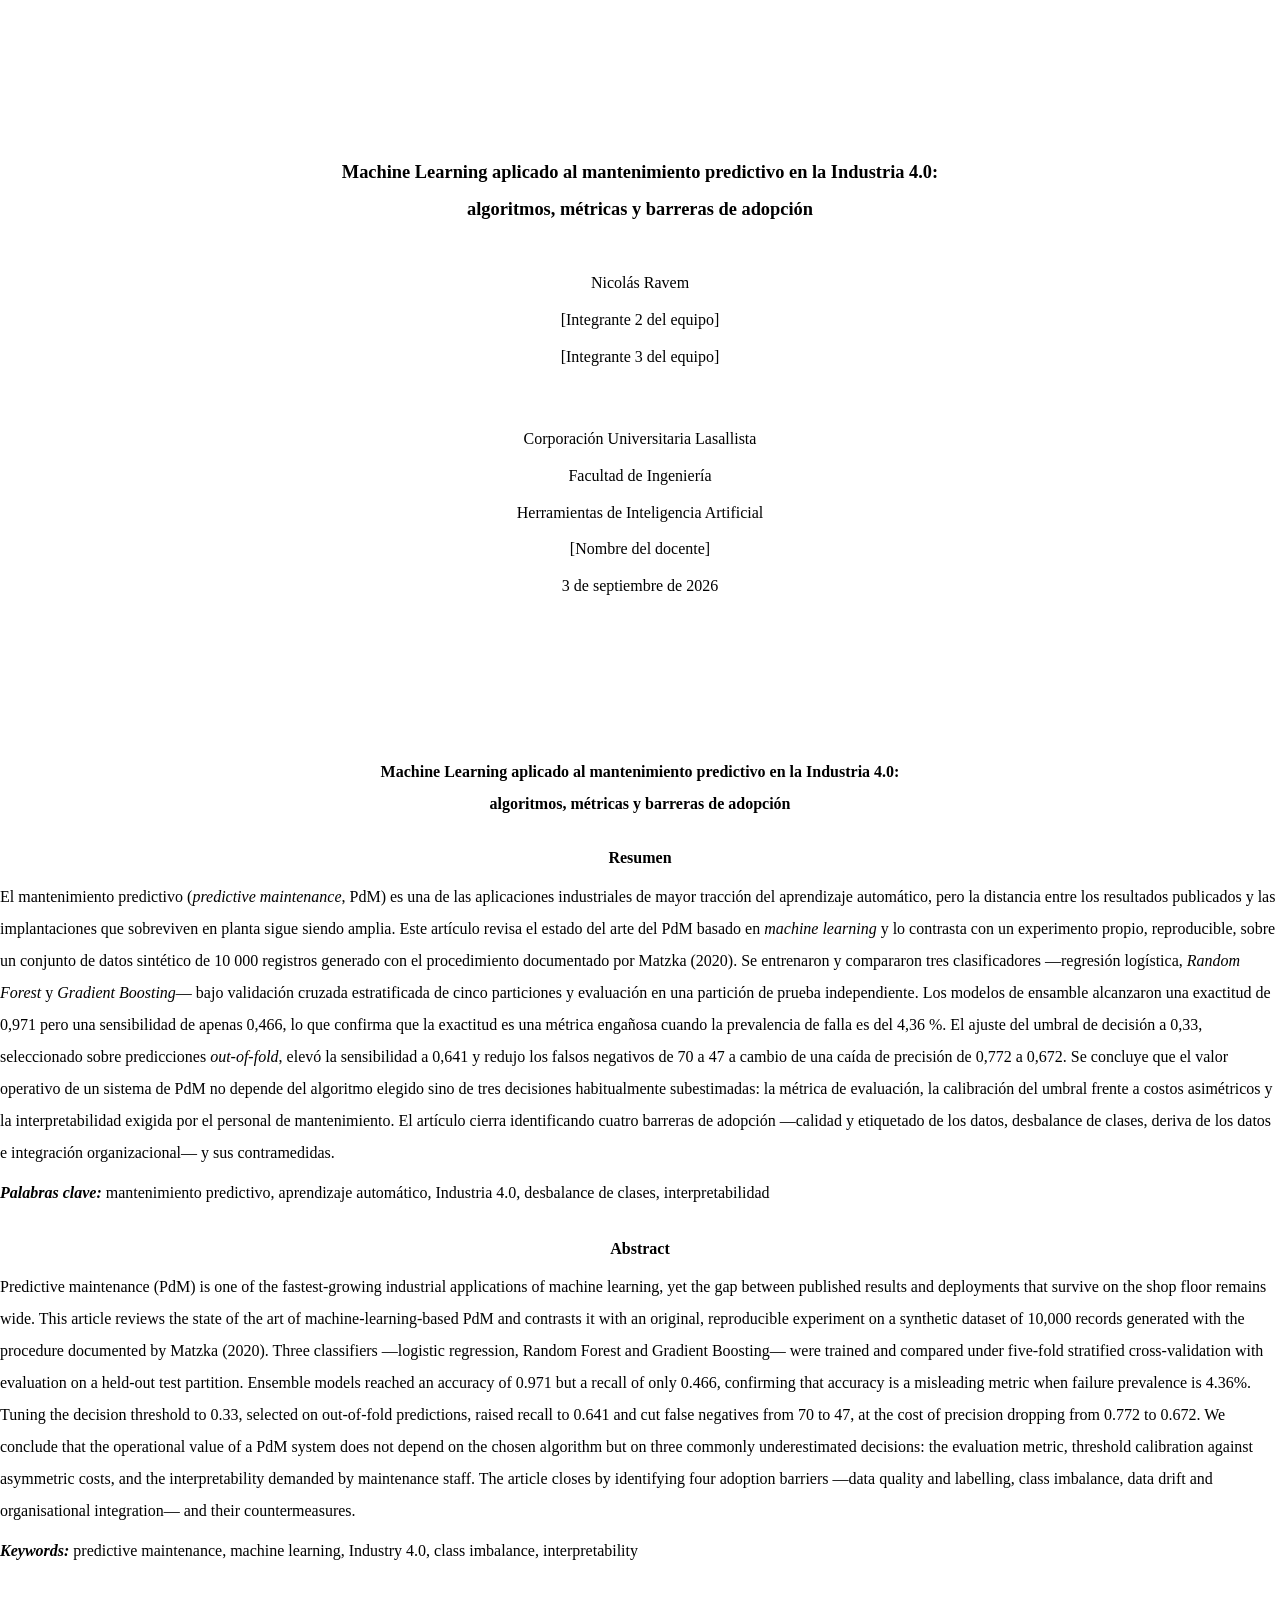
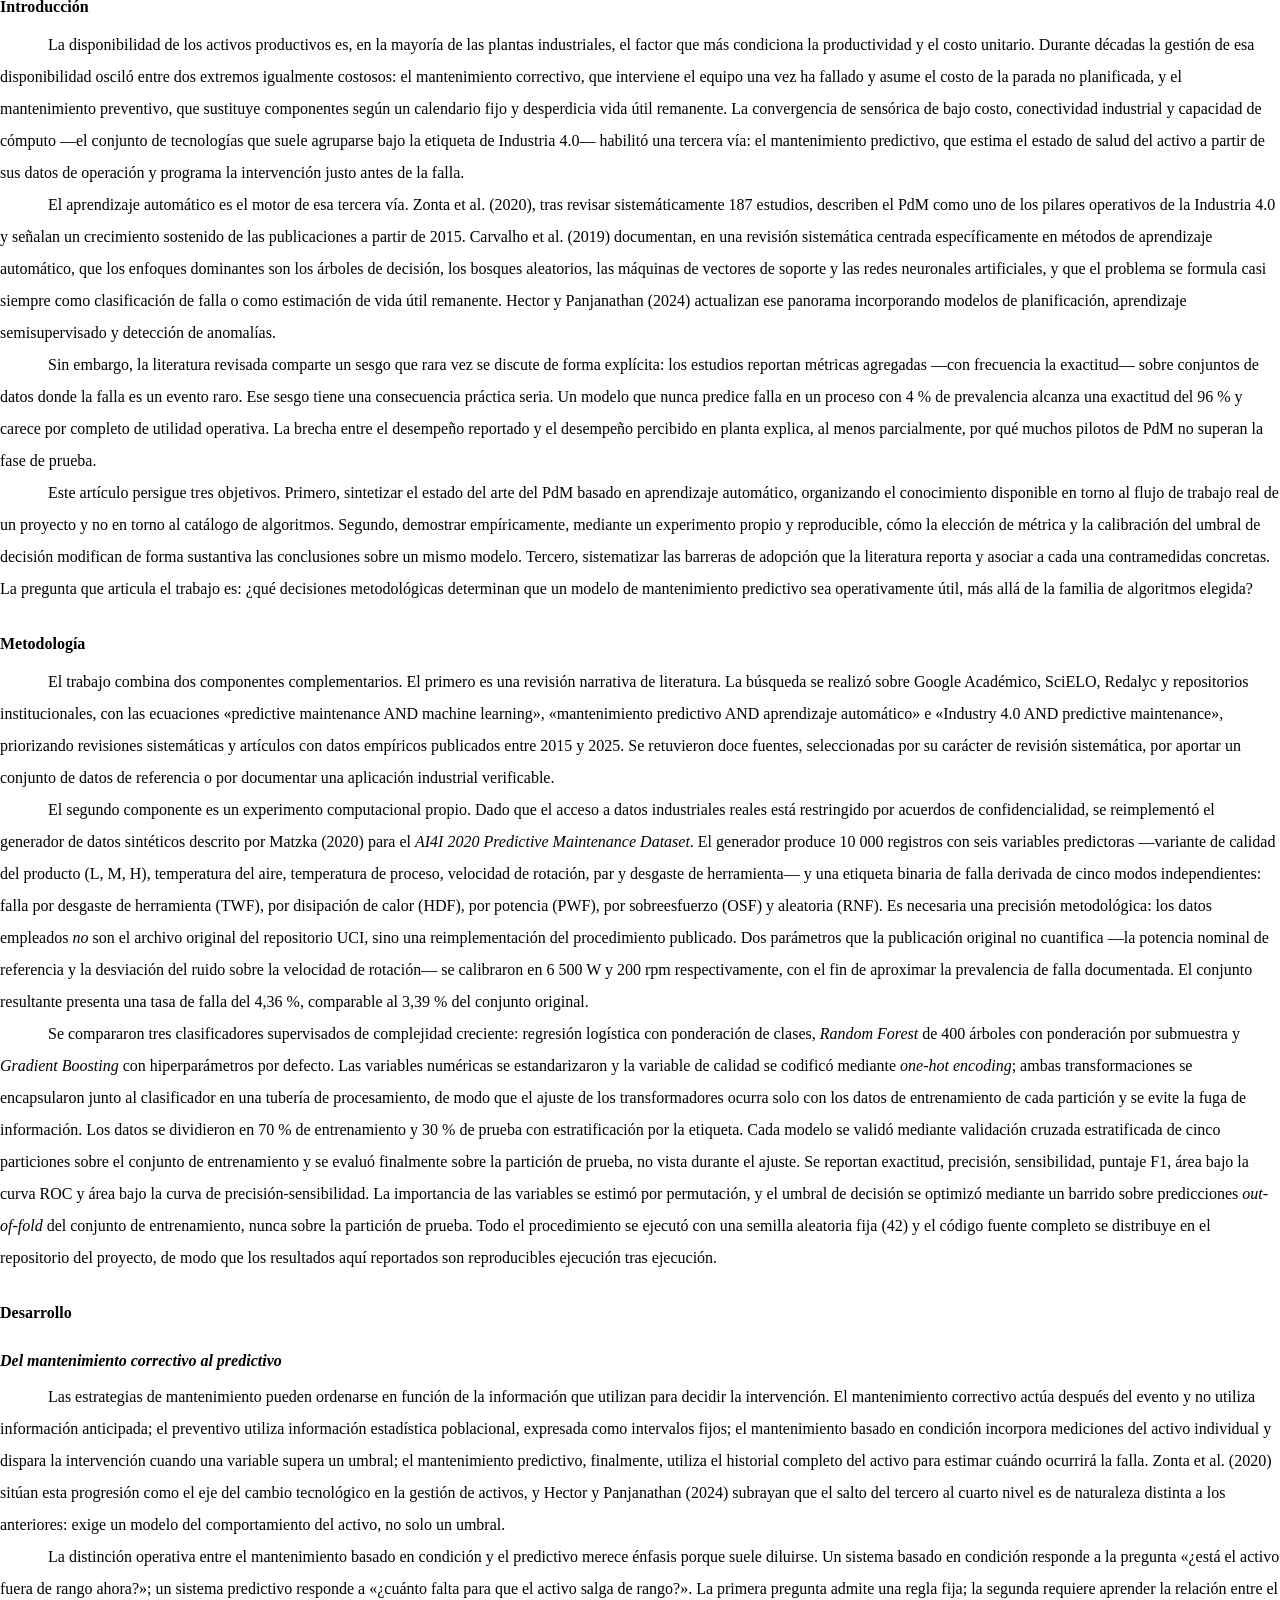
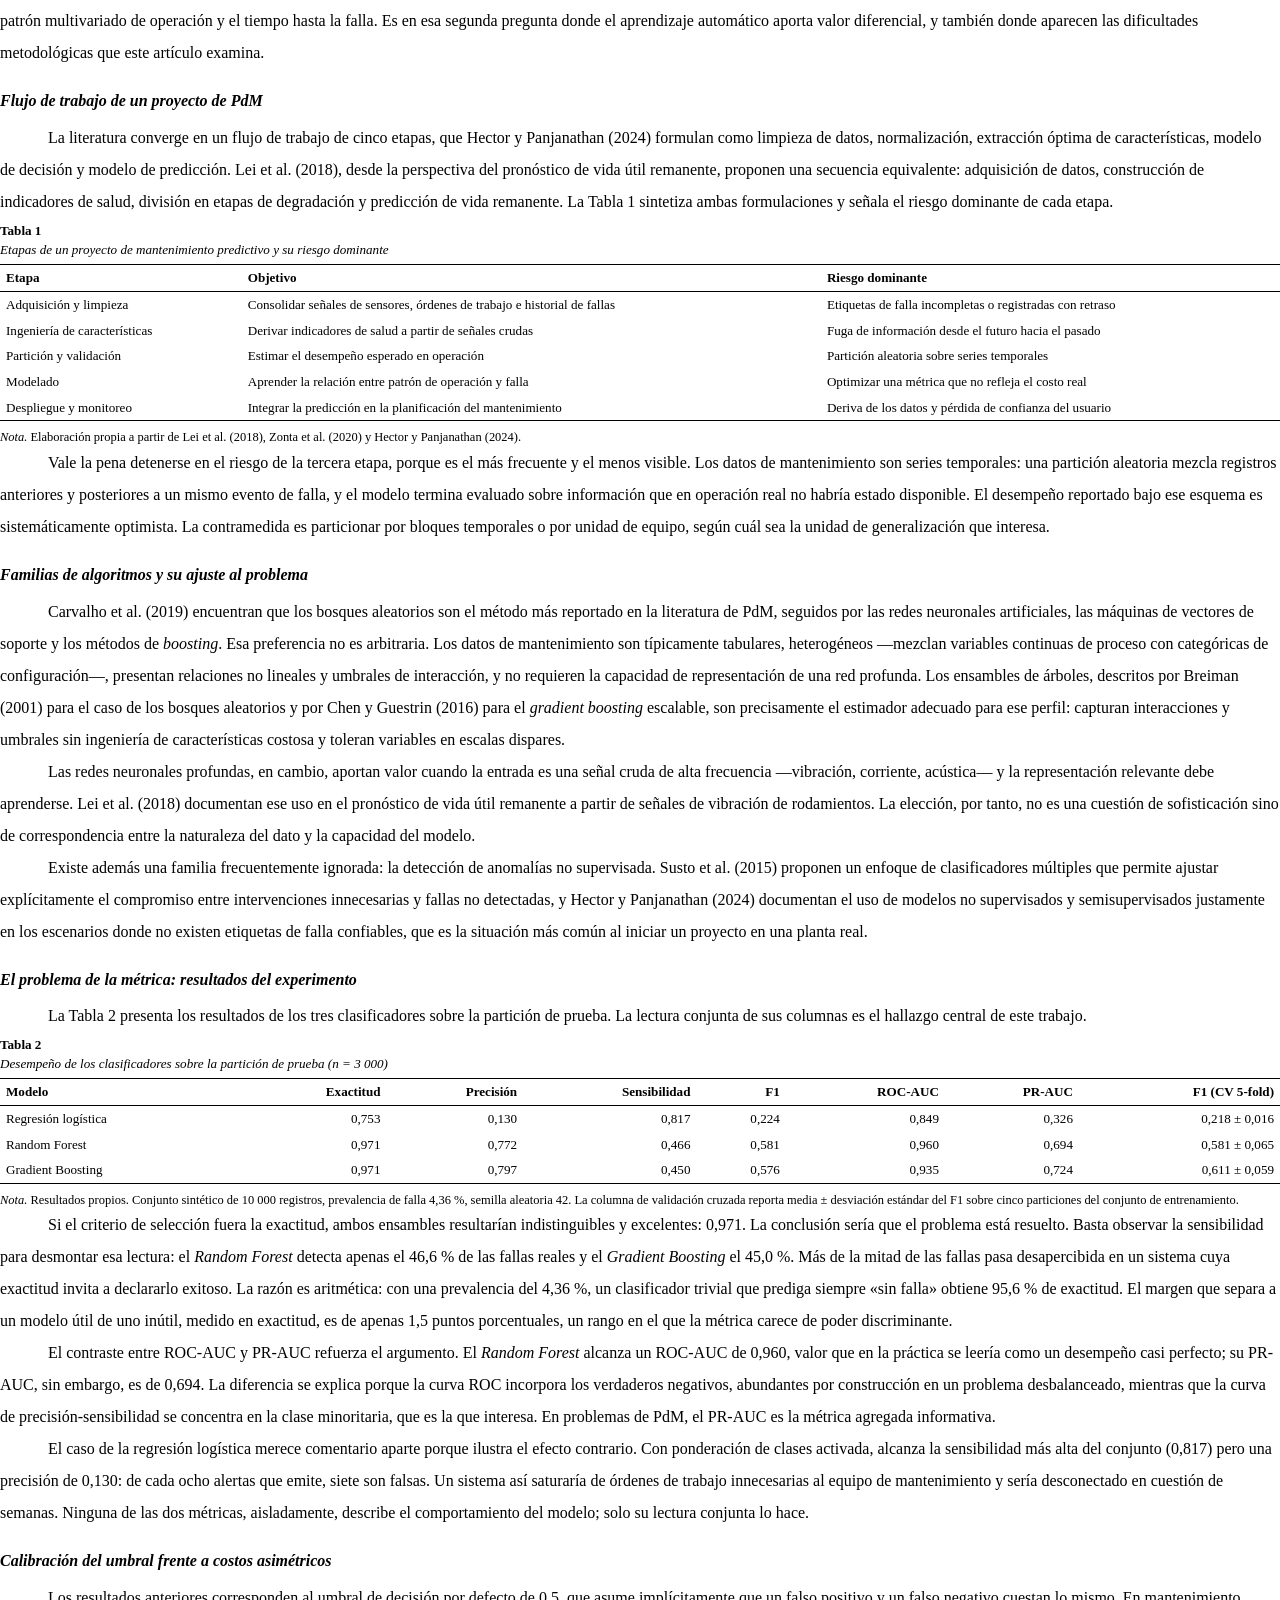
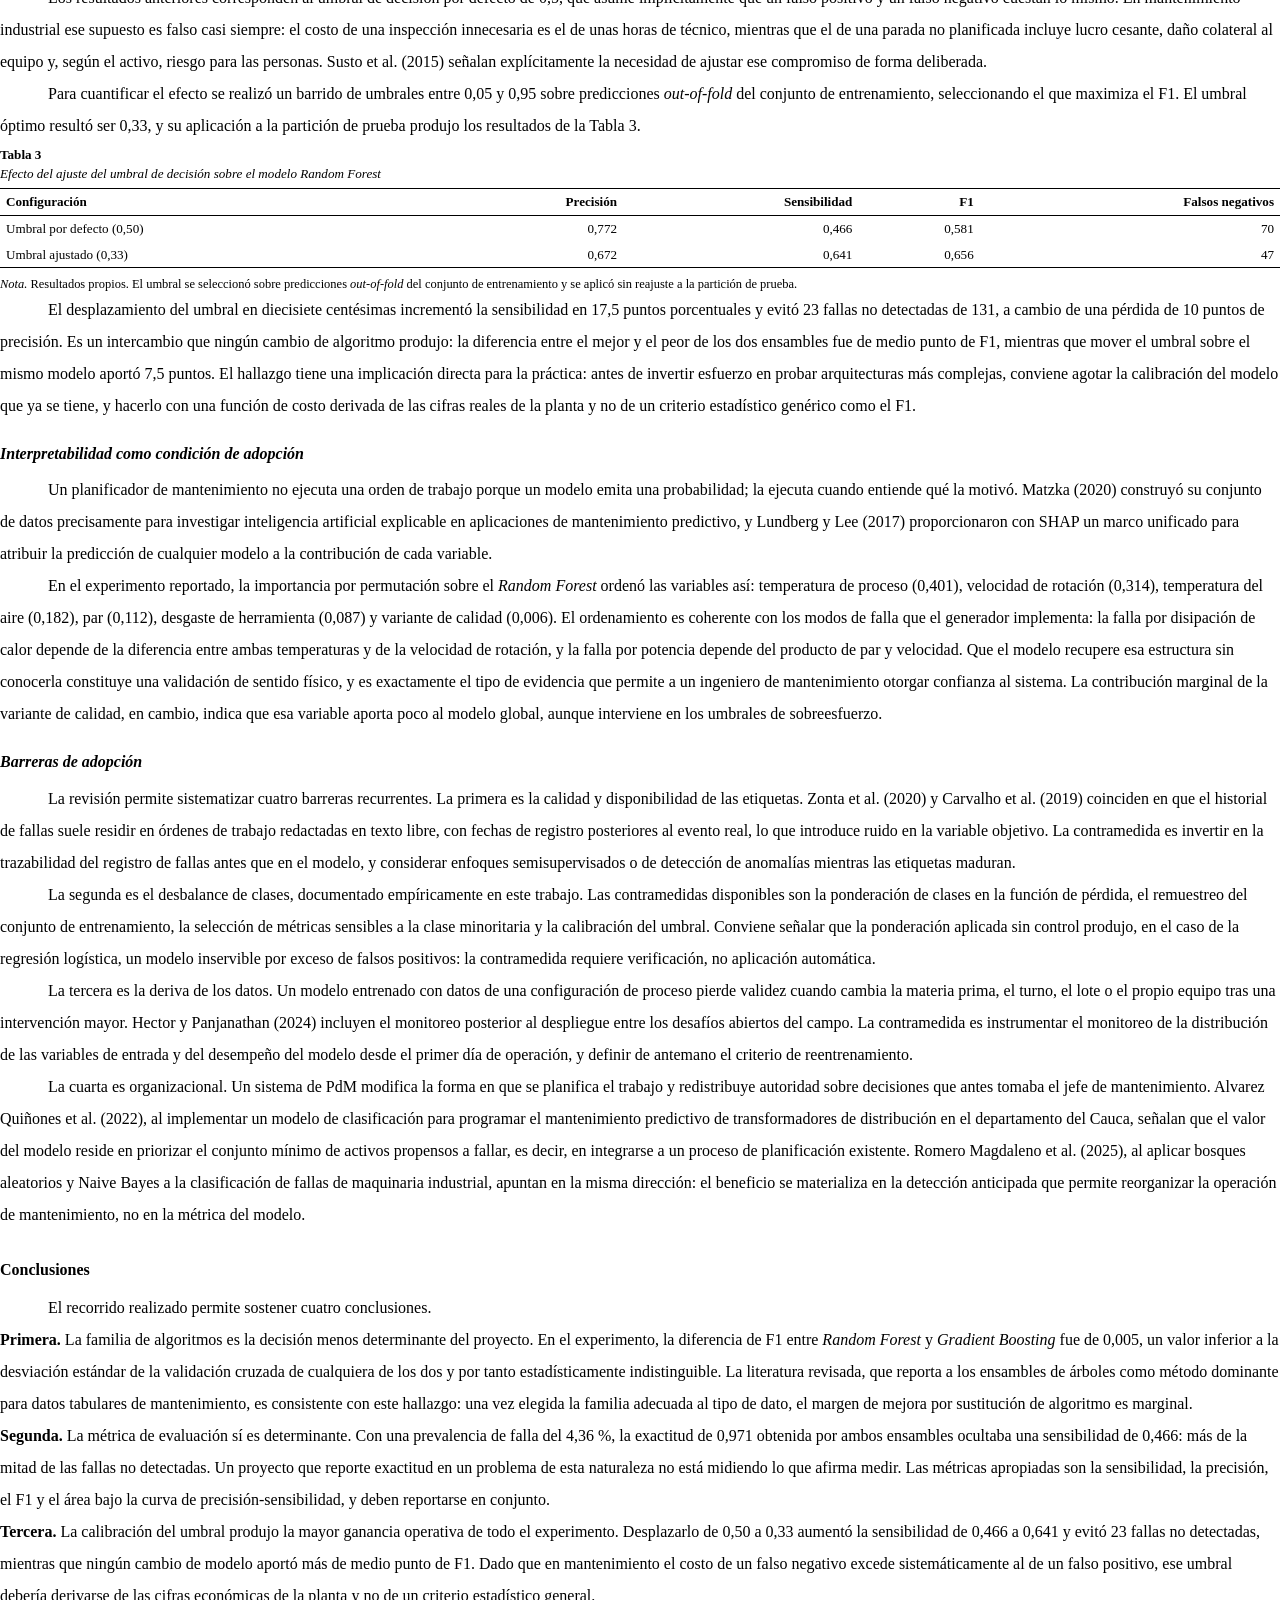
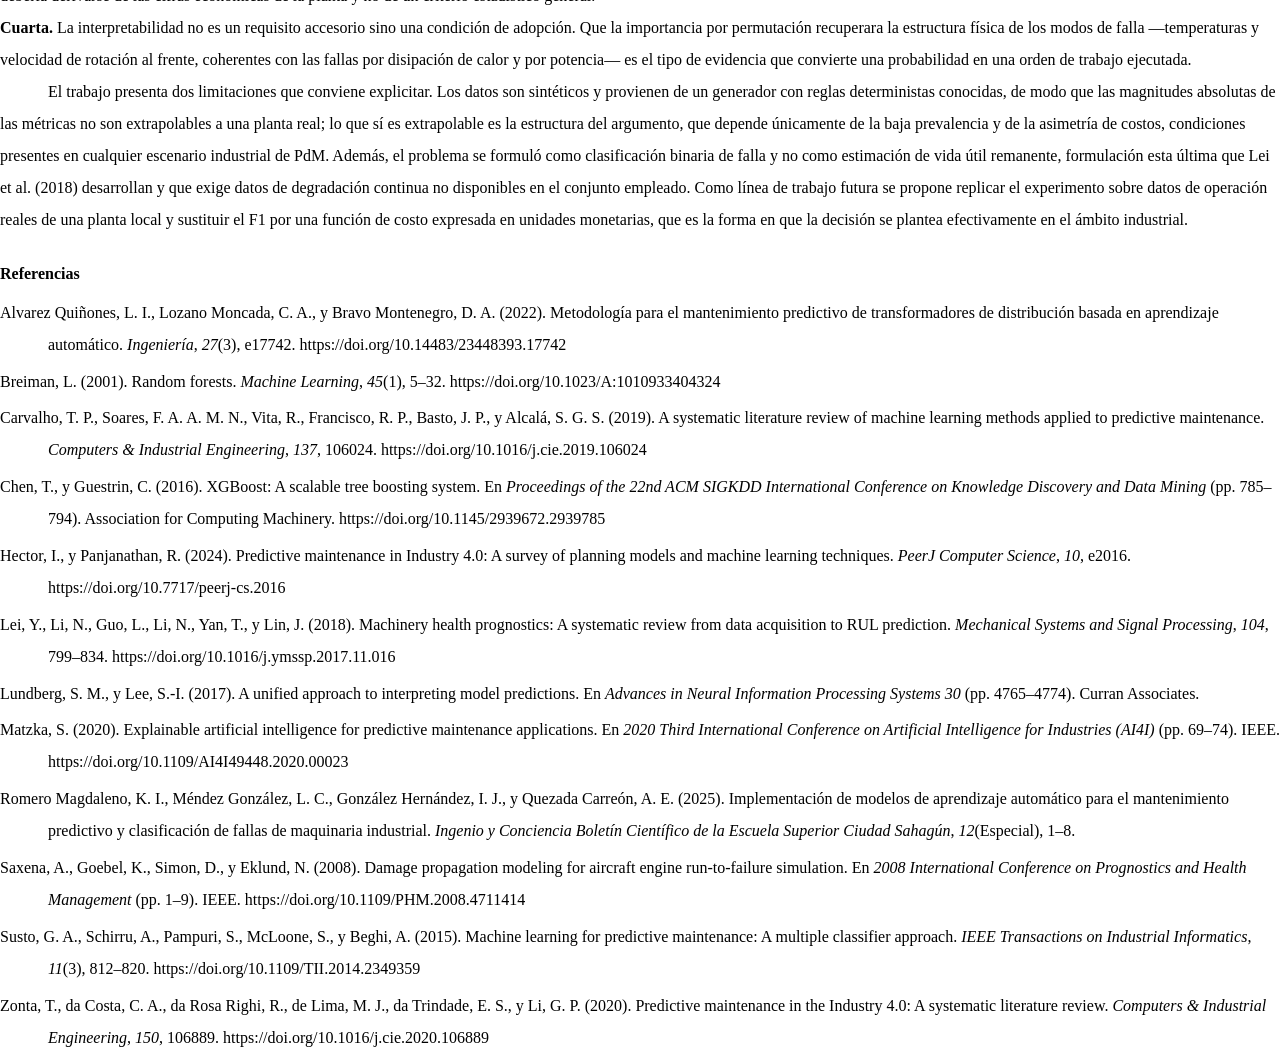
==== articulo/articulo.html @ 19d51d70 "Añade artículo sobre ML en mantenimiento predictivo, web y experimento Proyecto integrador completo " ====
<!doctype html>
<html lang="es">
<head>
<meta charset="utf-8">
<title>Machine Learning aplicado al mantenimiento predictivo en la Industria 4.0</title>
<style>
  @page { size: Letter; margin: 0; }
  html { font-size: 12pt; }
  body {
    font-family: "Times New Roman", Times, Georgia, serif;
    line-height: 2;
    color: #000;
    margin: 0;
    text-align: left;
  }
  h1, h2, h3 { font-family: "Times New Roman", Times, serif; font-weight: bold; }
  h1 { font-size: 1em; text-align: center; margin: 0 0 1em; }
  h2 { font-size: 1em; margin: 1.4em 0 .4em; page-break-after: avoid; }
  h3 { font-size: 1em; font-style: italic; margin: 1em 0 .3em; page-break-after: avoid; }
  p { margin: 0; text-indent: 1.27cm; }
  p.sin-sangria, .portada p, .resumen p, figcaption, .nota, li { text-indent: 0; }
  .portada {
    text-align: center;
    height: 20cm;
    display: flex;
    flex-direction: column;
    justify-content: center;
    page-break-after: always;
  }
  .portada .titulo { font-weight: bold; font-size: 1.15em; margin-bottom: 2em; }
  .portada p { margin: .15em 0; }
  .portada .meta { margin-top: 3em; }
  .resumen { margin-bottom: 1.5em; }
  .resumen h2 { text-align: center; }
  .resumen p { text-indent: 0; }
  .clave { margin-top: .5em; }
  .clave strong { font-style: italic; font-weight: bold; }
  table {
    border-collapse: collapse;
    width: 100%;
    font-size: .82em;
    line-height: 1.35;
    margin: .3em 0 .6em;
    page-break-inside: avoid;
  }
  caption { text-align: left; margin-bottom: .4em; line-height: 1.4; }
  caption .num { font-weight: bold; display: block; }
  caption .tit { font-style: italic; display: block; }
  th, td { padding: 4px 6px; text-align: left; }
  thead th { border-top: 1px solid #000; border-bottom: 1px solid #000; }
  tbody tr:last-child td { border-bottom: 1px solid #000; }
  td.num, th.num { text-align: right; }
  figure { margin: 1em 0; page-break-inside: avoid; }
  .nota { font-size: .78em; line-height: 1.4; margin-top: .3em; }
  .referencias p {
    text-indent: -1.27cm;
    padding-left: 1.27cm;
    margin-bottom: .3em;
  }
  .flujo {
    list-style: none;
    padding: 0;
    margin: .5em 0 1em;
    font-size: .85em;
    line-height: 1.5;
  }
  .flujo li {
    border-left: 3px solid #444;
    padding: .35em .7em;
    margin-bottom: .35em;
  }
  .flujo b { display: block; }
  ol.lista, ul.lista { line-height: 1.6; margin: .4em 0 .8em 0; }
  ol.lista li, ul.lista li { margin-bottom: .35em; }
  code { font-family: "Courier New", monospace; font-size: .85em; }
</style>
</head>
<body>

<section class="portada">
  <p class="titulo">Machine Learning aplicado al mantenimiento predictivo en la Industria 4.0:<br>
  algoritmos, métricas y barreras de adopción</p>

  <p>Nicolás Ravem</p>
  <p>[Integrante 2 del equipo]</p>
  <p>[Integrante 3 del equipo]</p>

  <p class="meta">Corporación Universitaria Lasallista</p>
  <p>Facultad de Ingeniería</p>
  <p>Herramientas de Inteligencia Artificial</p>
  <p>[Nombre del docente]</p>
  <p>3 de septiembre de 2026</p>
</section>

<h1>Machine Learning aplicado al mantenimiento predictivo en la Industria 4.0:<br>algoritmos, métricas y barreras de adopción</h1>

<section class="resumen">
<h2>Resumen</h2>
<p>El mantenimiento predictivo (<i>predictive maintenance</i>, PdM) es una de las aplicaciones industriales de mayor tracción del aprendizaje automático, pero la distancia entre los resultados publicados y las implantaciones que sobreviven en planta sigue siendo amplia. Este artículo revisa el estado del arte del PdM basado en <i>machine learning</i> y lo contrasta con un experimento propio, reproducible, sobre un conjunto de datos sintético de 10 000 registros generado con el procedimiento documentado por Matzka (2020). Se entrenaron y compararon tres clasificadores —regresión logística, <i>Random Forest</i> y <i>Gradient Boosting</i>— bajo validación cruzada estratificada de cinco particiones y evaluación en una partición de prueba independiente. Los modelos de ensamble alcanzaron una exactitud de 0,971 pero una sensibilidad de apenas 0,466, lo que confirma que la exactitud es una métrica engañosa cuando la prevalencia de falla es del 4,36 %. El ajuste del umbral de decisión a 0,33, seleccionado sobre predicciones <i>out-of-fold</i>, elevó la sensibilidad a 0,641 y redujo los falsos negativos de 70 a 47 a cambio de una caída de precisión de 0,772 a 0,672. Se concluye que el valor operativo de un sistema de PdM no depende del algoritmo elegido sino de tres decisiones habitualmente subestimadas: la métrica de evaluación, la calibración del umbral frente a costos asimétricos y la interpretabilidad exigida por el personal de mantenimiento. El artículo cierra identificando cuatro barreras de adopción —calidad y etiquetado de los datos, desbalance de clases, deriva de los datos e integración organizacional— y sus contramedidas.</p>
<p class="clave"><strong>Palabras clave:</strong> mantenimiento predictivo, aprendizaje automático, Industria 4.0, desbalance de clases, interpretabilidad</p>
</section>

<section class="resumen">
<h2>Abstract</h2>
<p>Predictive maintenance (PdM) is one of the fastest-growing industrial applications of machine learning, yet the gap between published results and deployments that survive on the shop floor remains wide. This article reviews the state of the art of machine-learning-based PdM and contrasts it with an original, reproducible experiment on a synthetic dataset of 10,000 records generated with the procedure documented by Matzka (2020). Three classifiers —logistic regression, Random Forest and Gradient Boosting— were trained and compared under five-fold stratified cross-validation with evaluation on a held-out test partition. Ensemble models reached an accuracy of 0.971 but a recall of only 0.466, confirming that accuracy is a misleading metric when failure prevalence is 4.36%. Tuning the decision threshold to 0.33, selected on out-of-fold predictions, raised recall to 0.641 and cut false negatives from 70 to 47, at the cost of precision dropping from 0.772 to 0.672. We conclude that the operational value of a PdM system does not depend on the chosen algorithm but on three commonly underestimated decisions: the evaluation metric, threshold calibration against asymmetric costs, and the interpretability demanded by maintenance staff. The article closes by identifying four adoption barriers —data quality and labelling, class imbalance, data drift and organisational integration— and their countermeasures.</p>
<p class="clave"><strong>Keywords:</strong> predictive maintenance, machine learning, Industry 4.0, class imbalance, interpretability</p>
</section>

<h2>Introducción</h2>

<p>La disponibilidad de los activos productivos es, en la mayoría de las plantas industriales, el factor que más condiciona la productividad y el costo unitario. Durante décadas la gestión de esa disponibilidad osciló entre dos extremos igualmente costosos: el mantenimiento correctivo, que interviene el equipo una vez ha fallado y asume el costo de la parada no planificada, y el mantenimiento preventivo, que sustituye componentes según un calendario fijo y desperdicia vida útil remanente. La convergencia de sensórica de bajo costo, conectividad industrial y capacidad de cómputo —el conjunto de tecnologías que suele agruparse bajo la etiqueta de Industria 4.0— habilitó una tercera vía: el mantenimiento predictivo, que estima el estado de salud del activo a partir de sus datos de operación y programa la intervención justo antes de la falla.</p>

<p>El aprendizaje automático es el motor de esa tercera vía. Zonta et al. (2020), tras revisar sistemáticamente 187 estudios, describen el PdM como uno de los pilares operativos de la Industria 4.0 y señalan un crecimiento sostenido de las publicaciones a partir de 2015. Carvalho et al. (2019) documentan, en una revisión sistemática centrada específicamente en métodos de aprendizaje automático, que los enfoques dominantes son los árboles de decisión, los bosques aleatorios, las máquinas de vectores de soporte y las redes neuronales artificiales, y que el problema se formula casi siempre como clasificación de falla o como estimación de vida útil remanente. Hector y Panjanathan (2024) actualizan ese panorama incorporando modelos de planificación, aprendizaje semisupervisado y detección de anomalías.</p>

<p>Sin embargo, la literatura revisada comparte un sesgo que rara vez se discute de forma explícita: los estudios reportan métricas agregadas —con frecuencia la exactitud— sobre conjuntos de datos donde la falla es un evento raro. Ese sesgo tiene una consecuencia práctica seria. Un modelo que nunca predice falla en un proceso con 4 % de prevalencia alcanza una exactitud del 96 % y carece por completo de utilidad operativa. La brecha entre el desempeño reportado y el desempeño percibido en planta explica, al menos parcialmente, por qué muchos pilotos de PdM no superan la fase de prueba.</p>

<p>Este artículo persigue tres objetivos. Primero, sintetizar el estado del arte del PdM basado en aprendizaje automático, organizando el conocimiento disponible en torno al flujo de trabajo real de un proyecto y no en torno al catálogo de algoritmos. Segundo, demostrar empíricamente, mediante un experimento propio y reproducible, cómo la elección de métrica y la calibración del umbral de decisión modifican de forma sustantiva las conclusiones sobre un mismo modelo. Tercero, sistematizar las barreras de adopción que la literatura reporta y asociar a cada una contramedidas concretas. La pregunta que articula el trabajo es: ¿qué decisiones metodológicas determinan que un modelo de mantenimiento predictivo sea operativamente útil, más allá de la familia de algoritmos elegida?</p>

<h2>Metodología</h2>

<p>El trabajo combina dos componentes complementarios. El primero es una revisión narrativa de literatura. La búsqueda se realizó sobre Google Académico, SciELO, Redalyc y repositorios institucionales, con las ecuaciones «predictive maintenance AND machine learning», «mantenimiento predictivo AND aprendizaje automático» e «Industry 4.0 AND predictive maintenance», priorizando revisiones sistemáticas y artículos con datos empíricos publicados entre 2015 y 2025. Se retuvieron doce fuentes, seleccionadas por su carácter de revisión sistemática, por aportar un conjunto de datos de referencia o por documentar una aplicación industrial verificable.</p>

<p>El segundo componente es un experimento computacional propio. Dado que el acceso a datos industriales reales está restringido por acuerdos de confidencialidad, se reimplementó el generador de datos sintéticos descrito por Matzka (2020) para el <i>AI4I 2020 Predictive Maintenance Dataset</i>. El generador produce 10 000 registros con seis variables predictoras —variante de calidad del producto (L, M, H), temperatura del aire, temperatura de proceso, velocidad de rotación, par y desgaste de herramienta— y una etiqueta binaria de falla derivada de cinco modos independientes: falla por desgaste de herramienta (TWF), por disipación de calor (HDF), por potencia (PWF), por sobreesfuerzo (OSF) y aleatoria (RNF). Es necesaria una precisión metodológica: los datos empleados <i>no</i> son el archivo original del repositorio UCI, sino una reimplementación del procedimiento publicado. Dos parámetros que la publicación original no cuantifica —la potencia nominal de referencia y la desviación del ruido sobre la velocidad de rotación— se calibraron en 6 500 W y 200 rpm respectivamente, con el fin de aproximar la prevalencia de falla documentada. El conjunto resultante presenta una tasa de falla del 4,36 %, comparable al 3,39 % del conjunto original.</p>

<p>Se compararon tres clasificadores supervisados de complejidad creciente: regresión logística con ponderación de clases, <i>Random Forest</i> de 400 árboles con ponderación por submuestra y <i>Gradient Boosting</i> con hiperparámetros por defecto. Las variables numéricas se estandarizaron y la variable de calidad se codificó mediante <i>one-hot encoding</i>; ambas transformaciones se encapsularon junto al clasificador en una tubería de procesamiento, de modo que el ajuste de los transformadores ocurra solo con los datos de entrenamiento de cada partición y se evite la fuga de información. Los datos se dividieron en 70 % de entrenamiento y 30 % de prueba con estratificación por la etiqueta. Cada modelo se validó mediante validación cruzada estratificada de cinco particiones sobre el conjunto de entrenamiento y se evaluó finalmente sobre la partición de prueba, no vista durante el ajuste. Se reportan exactitud, precisión, sensibilidad, puntaje F1, área bajo la curva ROC y área bajo la curva de precisión-sensibilidad. La importancia de las variables se estimó por permutación, y el umbral de decisión se optimizó mediante un barrido sobre predicciones <i>out-of-fold</i> del conjunto de entrenamiento, nunca sobre la partición de prueba. Todo el procedimiento se ejecutó con una semilla aleatoria fija (42) y el código fuente completo se distribuye en el repositorio del proyecto, de modo que los resultados aquí reportados son reproducibles ejecución tras ejecución.</p>

<h2>Desarrollo</h2>

<h3>Del mantenimiento correctivo al predictivo</h3>

<p>Las estrategias de mantenimiento pueden ordenarse en función de la información que utilizan para decidir la intervención. El mantenimiento correctivo actúa después del evento y no utiliza información anticipada; el preventivo utiliza información estadística poblacional, expresada como intervalos fijos; el mantenimiento basado en condición incorpora mediciones del activo individual y dispara la intervención cuando una variable supera un umbral; el mantenimiento predictivo, finalmente, utiliza el historial completo del activo para estimar cuándo ocurrirá la falla. Zonta et al. (2020) sitúan esta progresión como el eje del cambio tecnológico en la gestión de activos, y Hector y Panjanathan (2024) subrayan que el salto del tercero al cuarto nivel es de naturaleza distinta a los anteriores: exige un modelo del comportamiento del activo, no solo un umbral.</p>

<p>La distinción operativa entre el mantenimiento basado en condición y el predictivo merece énfasis porque suele diluirse. Un sistema basado en condición responde a la pregunta «¿está el activo fuera de rango ahora?»; un sistema predictivo responde a «¿cuánto falta para que el activo salga de rango?». La primera pregunta admite una regla fija; la segunda requiere aprender la relación entre el patrón multivariado de operación y el tiempo hasta la falla. Es en esa segunda pregunta donde el aprendizaje automático aporta valor diferencial, y también donde aparecen las dificultades metodológicas que este artículo examina.</p>

<h3>Flujo de trabajo de un proyecto de PdM</h3>

<p>La literatura converge en un flujo de trabajo de cinco etapas, que Hector y Panjanathan (2024) formulan como limpieza de datos, normalización, extracción óptima de características, modelo de decisión y modelo de predicción. Lei et al. (2018), desde la perspectiva del pronóstico de vida útil remanente, proponen una secuencia equivalente: adquisición de datos, construcción de indicadores de salud, división en etapas de degradación y predicción de vida remanente. La Tabla 1 sintetiza ambas formulaciones y señala el riesgo dominante de cada etapa.</p>

<table>
  <caption><span class="num">Tabla 1</span><span class="tit">Etapas de un proyecto de mantenimiento predictivo y su riesgo dominante</span></caption>
  <thead>
    <tr><th>Etapa</th><th>Objetivo</th><th>Riesgo dominante</th></tr>
  </thead>
  <tbody>
    <tr><td>Adquisición y limpieza</td><td>Consolidar señales de sensores, órdenes de trabajo e historial de fallas</td><td>Etiquetas de falla incompletas o registradas con retraso</td></tr>
    <tr><td>Ingeniería de características</td><td>Derivar indicadores de salud a partir de señales crudas</td><td>Fuga de información desde el futuro hacia el pasado</td></tr>
    <tr><td>Partición y validación</td><td>Estimar el desempeño esperado en operación</td><td>Partición aleatoria sobre series temporales</td></tr>
    <tr><td>Modelado</td><td>Aprender la relación entre patrón de operación y falla</td><td>Optimizar una métrica que no refleja el costo real</td></tr>
    <tr><td>Despliegue y monitoreo</td><td>Integrar la predicción en la planificación del mantenimiento</td><td>Deriva de los datos y pérdida de confianza del usuario</td></tr>
  </tbody>
</table>
<p class="nota"><i>Nota.</i> Elaboración propia a partir de Lei et al. (2018), Zonta et al. (2020) y Hector y Panjanathan (2024).</p>

<p>Vale la pena detenerse en el riesgo de la tercera etapa, porque es el más frecuente y el menos visible. Los datos de mantenimiento son series temporales: una partición aleatoria mezcla registros anteriores y posteriores a un mismo evento de falla, y el modelo termina evaluado sobre información que en operación real no habría estado disponible. El desempeño reportado bajo ese esquema es sistemáticamente optimista. La contramedida es particionar por bloques temporales o por unidad de equipo, según cuál sea la unidad de generalización que interesa.</p>

<h3>Familias de algoritmos y su ajuste al problema</h3>

<p>Carvalho et al. (2019) encuentran que los bosques aleatorios son el método más reportado en la literatura de PdM, seguidos por las redes neuronales artificiales, las máquinas de vectores de soporte y los métodos de <i>boosting</i>. Esa preferencia no es arbitraria. Los datos de mantenimiento son típicamente tabulares, heterogéneos —mezclan variables continuas de proceso con categóricas de configuración—, presentan relaciones no lineales y umbrales de interacción, y no requieren la capacidad de representación de una red profunda. Los ensambles de árboles, descritos por Breiman (2001) para el caso de los bosques aleatorios y por Chen y Guestrin (2016) para el <i>gradient boosting</i> escalable, son precisamente el estimador adecuado para ese perfil: capturan interacciones y umbrales sin ingeniería de características costosa y toleran variables en escalas dispares.</p>

<p>Las redes neuronales profundas, en cambio, aportan valor cuando la entrada es una señal cruda de alta frecuencia —vibración, corriente, acústica— y la representación relevante debe aprenderse. Lei et al. (2018) documentan ese uso en el pronóstico de vida útil remanente a partir de señales de vibración de rodamientos. La elección, por tanto, no es una cuestión de sofisticación sino de correspondencia entre la naturaleza del dato y la capacidad del modelo.</p>

<p>Existe además una familia frecuentemente ignorada: la detección de anomalías no supervisada. Susto et al. (2015) proponen un enfoque de clasificadores múltiples que permite ajustar explícitamente el compromiso entre intervenciones innecesarias y fallas no detectadas, y Hector y Panjanathan (2024) documentan el uso de modelos no supervisados y semisupervisados justamente en los escenarios donde no existen etiquetas de falla confiables, que es la situación más común al iniciar un proyecto en una planta real.</p>

<h3>El problema de la métrica: resultados del experimento</h3>

<p>La Tabla 2 presenta los resultados de los tres clasificadores sobre la partición de prueba. La lectura conjunta de sus columnas es el hallazgo central de este trabajo.</p>

<table>
  <caption><span class="num">Tabla 2</span><span class="tit">Desempeño de los clasificadores sobre la partición de prueba (n = 3 000)</span></caption>
  <thead>
    <tr>
      <th>Modelo</th><th class="num">Exactitud</th><th class="num">Precisión</th>
      <th class="num">Sensibilidad</th><th class="num">F1</th><th class="num">ROC-AUC</th>
      <th class="num">PR-AUC</th><th class="num">F1 (CV 5-fold)</th>
    </tr>
  </thead>
  <tbody>
    <tr><td>Regresión logística</td><td class="num">0,753</td><td class="num">0,130</td><td class="num">0,817</td><td class="num">0,224</td><td class="num">0,849</td><td class="num">0,326</td><td class="num">0,218 ± 0,016</td></tr>
    <tr><td>Random Forest</td><td class="num">0,971</td><td class="num">0,772</td><td class="num">0,466</td><td class="num">0,581</td><td class="num">0,960</td><td class="num">0,694</td><td class="num">0,581 ± 0,065</td></tr>
    <tr><td>Gradient Boosting</td><td class="num">0,971</td><td class="num">0,797</td><td class="num">0,450</td><td class="num">0,576</td><td class="num">0,935</td><td class="num">0,724</td><td class="num">0,611 ± 0,059</td></tr>
  </tbody>
</table>
<p class="nota"><i>Nota.</i> Resultados propios. Conjunto sintético de 10 000 registros, prevalencia de falla 4,36 %, semilla aleatoria 42. La columna de validación cruzada reporta media ± desviación estándar del F1 sobre cinco particiones del conjunto de entrenamiento.</p>

<p>Si el criterio de selección fuera la exactitud, ambos ensambles resultarían indistinguibles y excelentes: 0,971. La conclusión sería que el problema está resuelto. Basta observar la sensibilidad para desmontar esa lectura: el <i>Random Forest</i> detecta apenas el 46,6 % de las fallas reales y el <i>Gradient Boosting</i> el 45,0 %. Más de la mitad de las fallas pasa desapercibida en un sistema cuya exactitud invita a declararlo exitoso. La razón es aritmética: con una prevalencia del 4,36 %, un clasificador trivial que prediga siempre «sin falla» obtiene 95,6 % de exactitud. El margen que separa a un modelo útil de uno inútil, medido en exactitud, es de apenas 1,5 puntos porcentuales, un rango en el que la métrica carece de poder discriminante.</p>

<p>El contraste entre ROC-AUC y PR-AUC refuerza el argumento. El <i>Random Forest</i> alcanza un ROC-AUC de 0,960, valor que en la práctica se leería como un desempeño casi perfecto; su PR-AUC, sin embargo, es de 0,694. La diferencia se explica porque la curva ROC incorpora los verdaderos negativos, abundantes por construcción en un problema desbalanceado, mientras que la curva de precisión-sensibilidad se concentra en la clase minoritaria, que es la que interesa. En problemas de PdM, el PR-AUC es la métrica agregada informativa.</p>

<p>El caso de la regresión logística merece comentario aparte porque ilustra el efecto contrario. Con ponderación de clases activada, alcanza la sensibilidad más alta del conjunto (0,817) pero una precisión de 0,130: de cada ocho alertas que emite, siete son falsas. Un sistema así saturaría de órdenes de trabajo innecesarias al equipo de mantenimiento y sería desconectado en cuestión de semanas. Ninguna de las dos métricas, aisladamente, describe el comportamiento del modelo; solo su lectura conjunta lo hace.</p>

<h3>Calibración del umbral frente a costos asimétricos</h3>

<p>Los resultados anteriores corresponden al umbral de decisión por defecto de 0,5, que asume implícitamente que un falso positivo y un falso negativo cuestan lo mismo. En mantenimiento industrial ese supuesto es falso casi siempre: el costo de una inspección innecesaria es el de unas horas de técnico, mientras que el de una parada no planificada incluye lucro cesante, daño colateral al equipo y, según el activo, riesgo para las personas. Susto et al. (2015) señalan explícitamente la necesidad de ajustar ese compromiso de forma deliberada.</p>

<p>Para cuantificar el efecto se realizó un barrido de umbrales entre 0,05 y 0,95 sobre predicciones <i>out-of-fold</i> del conjunto de entrenamiento, seleccionando el que maximiza el F1. El umbral óptimo resultó ser 0,33, y su aplicación a la partición de prueba produjo los resultados de la Tabla 3.</p>

<table>
  <caption><span class="num">Tabla 3</span><span class="tit">Efecto del ajuste del umbral de decisión sobre el modelo Random Forest</span></caption>
  <thead>
    <tr><th>Configuración</th><th class="num">Precisión</th><th class="num">Sensibilidad</th><th class="num">F1</th><th class="num">Falsos negativos</th></tr>
  </thead>
  <tbody>
    <tr><td>Umbral por defecto (0,50)</td><td class="num">0,772</td><td class="num">0,466</td><td class="num">0,581</td><td class="num">70</td></tr>
    <tr><td>Umbral ajustado (0,33)</td><td class="num">0,672</td><td class="num">0,641</td><td class="num">0,656</td><td class="num">47</td></tr>
  </tbody>
</table>
<p class="nota"><i>Nota.</i> Resultados propios. El umbral se seleccionó sobre predicciones <i>out-of-fold</i> del conjunto de entrenamiento y se aplicó sin reajuste a la partición de prueba.</p>

<p>El desplazamiento del umbral en diecisiete centésimas incrementó la sensibilidad en 17,5 puntos porcentuales y evitó 23 fallas no detectadas de 131, a cambio de una pérdida de 10 puntos de precisión. Es un intercambio que ningún cambio de algoritmo produjo: la diferencia entre el mejor y el peor de los dos ensambles fue de medio punto de F1, mientras que mover el umbral sobre el mismo modelo aportó 7,5 puntos. El hallazgo tiene una implicación directa para la práctica: antes de invertir esfuerzo en probar arquitecturas más complejas, conviene agotar la calibración del modelo que ya se tiene, y hacerlo con una función de costo derivada de las cifras reales de la planta y no de un criterio estadístico genérico como el F1.</p>

<h3>Interpretabilidad como condición de adopción</h3>

<p>Un planificador de mantenimiento no ejecuta una orden de trabajo porque un modelo emita una probabilidad; la ejecuta cuando entiende qué la motivó. Matzka (2020) construyó su conjunto de datos precisamente para investigar inteligencia artificial explicable en aplicaciones de mantenimiento predictivo, y Lundberg y Lee (2017) proporcionaron con SHAP un marco unificado para atribuir la predicción de cualquier modelo a la contribución de cada variable.</p>

<p>En el experimento reportado, la importancia por permutación sobre el <i>Random Forest</i> ordenó las variables así: temperatura de proceso (0,401), velocidad de rotación (0,314), temperatura del aire (0,182), par (0,112), desgaste de herramienta (0,087) y variante de calidad (0,006). El ordenamiento es coherente con los modos de falla que el generador implementa: la falla por disipación de calor depende de la diferencia entre ambas temperaturas y de la velocidad de rotación, y la falla por potencia depende del producto de par y velocidad. Que el modelo recupere esa estructura sin conocerla constituye una validación de sentido físico, y es exactamente el tipo de evidencia que permite a un ingeniero de mantenimiento otorgar confianza al sistema. La contribución marginal de la variante de calidad, en cambio, indica que esa variable aporta poco al modelo global, aunque interviene en los umbrales de sobreesfuerzo.</p>

<h3>Barreras de adopción</h3>

<p>La revisión permite sistematizar cuatro barreras recurrentes. La primera es la calidad y disponibilidad de las etiquetas. Zonta et al. (2020) y Carvalho et al. (2019) coinciden en que el historial de fallas suele residir en órdenes de trabajo redactadas en texto libre, con fechas de registro posteriores al evento real, lo que introduce ruido en la variable objetivo. La contramedida es invertir en la trazabilidad del registro de fallas antes que en el modelo, y considerar enfoques semisupervisados o de detección de anomalías mientras las etiquetas maduran.</p>

<p>La segunda es el desbalance de clases, documentado empíricamente en este trabajo. Las contramedidas disponibles son la ponderación de clases en la función de pérdida, el remuestreo del conjunto de entrenamiento, la selección de métricas sensibles a la clase minoritaria y la calibración del umbral. Conviene señalar que la ponderación aplicada sin control produjo, en el caso de la regresión logística, un modelo inservible por exceso de falsos positivos: la contramedida requiere verificación, no aplicación automática.</p>

<p>La tercera es la deriva de los datos. Un modelo entrenado con datos de una configuración de proceso pierde validez cuando cambia la materia prima, el turno, el lote o el propio equipo tras una intervención mayor. Hector y Panjanathan (2024) incluyen el monitoreo posterior al despliegue entre los desafíos abiertos del campo. La contramedida es instrumentar el monitoreo de la distribución de las variables de entrada y del desempeño del modelo desde el primer día de operación, y definir de antemano el criterio de reentrenamiento.</p>

<p>La cuarta es organizacional. Un sistema de PdM modifica la forma en que se planifica el trabajo y redistribuye autoridad sobre decisiones que antes tomaba el jefe de mantenimiento. Alvarez Quiñones et al. (2022), al implementar un modelo de clasificación para programar el mantenimiento predictivo de transformadores de distribución en el departamento del Cauca, señalan que el valor del modelo reside en priorizar el conjunto mínimo de activos propensos a fallar, es decir, en integrarse a un proceso de planificación existente. Romero Magdaleno et al. (2025), al aplicar bosques aleatorios y Naive Bayes a la clasificación de fallas de maquinaria industrial, apuntan en la misma dirección: el beneficio se materializa en la detección anticipada que permite reorganizar la operación de mantenimiento, no en la métrica del modelo.</p>

<h2>Conclusiones</h2>

<p>El recorrido realizado permite sostener cuatro conclusiones.</p>

<p class="sin-sangria"><b>Primera.</b> La familia de algoritmos es la decisión menos determinante del proyecto. En el experimento, la diferencia de F1 entre <i>Random Forest</i> y <i>Gradient Boosting</i> fue de 0,005, un valor inferior a la desviación estándar de la validación cruzada de cualquiera de los dos y por tanto estadísticamente indistinguible. La literatura revisada, que reporta a los ensambles de árboles como método dominante para datos tabulares de mantenimiento, es consistente con este hallazgo: una vez elegida la familia adecuada al tipo de dato, el margen de mejora por sustitución de algoritmo es marginal.</p>

<p class="sin-sangria"><b>Segunda.</b> La métrica de evaluación sí es determinante. Con una prevalencia de falla del 4,36 %, la exactitud de 0,971 obtenida por ambos ensambles ocultaba una sensibilidad de 0,466: más de la mitad de las fallas no detectadas. Un proyecto que reporte exactitud en un problema de esta naturaleza no está midiendo lo que afirma medir. Las métricas apropiadas son la sensibilidad, la precisión, el F1 y el área bajo la curva de precisión-sensibilidad, y deben reportarse en conjunto.</p>

<p class="sin-sangria"><b>Tercera.</b> La calibración del umbral produjo la mayor ganancia operativa de todo el experimento. Desplazarlo de 0,50 a 0,33 aumentó la sensibilidad de 0,466 a 0,641 y evitó 23 fallas no detectadas, mientras que ningún cambio de modelo aportó más de medio punto de F1. Dado que en mantenimiento el costo de un falso negativo excede sistemáticamente al de un falso positivo, ese umbral debería derivarse de las cifras económicas de la planta y no de un criterio estadístico general.</p>

<p class="sin-sangria"><b>Cuarta.</b> La interpretabilidad no es un requisito accesorio sino una condición de adopción. Que la importancia por permutación recuperara la estructura física de los modos de falla —temperaturas y velocidad de rotación al frente, coherentes con las fallas por disipación de calor y por potencia— es el tipo de evidencia que convierte una probabilidad en una orden de trabajo ejecutada.</p>

<p>El trabajo presenta dos limitaciones que conviene explicitar. Los datos son sintéticos y provienen de un generador con reglas deterministas conocidas, de modo que las magnitudes absolutas de las métricas no son extrapolables a una planta real; lo que sí es extrapolable es la estructura del argumento, que depende únicamente de la baja prevalencia y de la asimetría de costos, condiciones presentes en cualquier escenario industrial de PdM. Además, el problema se formuló como clasificación binaria de falla y no como estimación de vida útil remanente, formulación esta última que Lei et al. (2018) desarrollan y que exige datos de degradación continua no disponibles en el conjunto empleado. Como línea de trabajo futura se propone replicar el experimento sobre datos de operación reales de una planta local y sustituir el F1 por una función de costo expresada en unidades monetarias, que es la forma en que la decisión se plantea efectivamente en el ámbito industrial.</p>

<h2 style="page-break-before: always;">Referencias</h2>

<section class="referencias">
<p>Alvarez Quiñones, L. I., Lozano Moncada, C. A., y Bravo Montenegro, D. A. (2022). Metodología para el mantenimiento predictivo de transformadores de distribución basada en aprendizaje automático. <i>Ingeniería</i>, <i>27</i>(3), e17742. https://doi.org/10.14483/23448393.17742</p>

<p>Breiman, L. (2001). Random forests. <i>Machine Learning</i>, <i>45</i>(1), 5–32. https://doi.org/10.1023/A:1010933404324</p>

<p>Carvalho, T. P., Soares, F. A. A. M. N., Vita, R., Francisco, R. P., Basto, J. P., y Alcalá, S. G. S. (2019). A systematic literature review of machine learning methods applied to predictive maintenance. <i>Computers &amp; Industrial Engineering</i>, <i>137</i>, 106024. https://doi.org/10.1016/j.cie.2019.106024</p>

<p>Chen, T., y Guestrin, C. (2016). XGBoost: A scalable tree boosting system. En <i>Proceedings of the 22nd ACM SIGKDD International Conference on Knowledge Discovery and Data Mining</i> (pp. 785–794). Association for Computing Machinery. https://doi.org/10.1145/2939672.2939785</p>

<p>Hector, I., y Panjanathan, R. (2024). Predictive maintenance in Industry 4.0: A survey of planning models and machine learning techniques. <i>PeerJ Computer Science</i>, <i>10</i>, e2016. https://doi.org/10.7717/peerj-cs.2016</p>

<p>Lei, Y., Li, N., Guo, L., Li, N., Yan, T., y Lin, J. (2018). Machinery health prognostics: A systematic review from data acquisition to RUL prediction. <i>Mechanical Systems and Signal Processing</i>, <i>104</i>, 799–834. https://doi.org/10.1016/j.ymssp.2017.11.016</p>

<p>Lundberg, S. M., y Lee, S.-I. (2017). A unified approach to interpreting model predictions. En <i>Advances in Neural Information Processing Systems 30</i> (pp. 4765–4774). Curran Associates.</p>

<p>Matzka, S. (2020). Explainable artificial intelligence for predictive maintenance applications. En <i>2020 Third International Conference on Artificial Intelligence for Industries (AI4I)</i> (pp. 69–74). IEEE. https://doi.org/10.1109/AI4I49448.2020.00023</p>

<p>Romero Magdaleno, K. I., Méndez González, L. C., González Hernández, I. J., y Quezada Carreón, A. E. (2025). Implementación de modelos de aprendizaje automático para el mantenimiento predictivo y clasificación de fallas de maquinaria industrial. <i>Ingenio y Conciencia Boletín Científico de la Escuela Superior Ciudad Sahagún</i>, <i>12</i>(Especial), 1–8.</p>

<p>Saxena, A., Goebel, K., Simon, D., y Eklund, N. (2008). Damage propagation modeling for aircraft engine run-to-failure simulation. En <i>2008 International Conference on Prognostics and Health Management</i> (pp. 1–9). IEEE. https://doi.org/10.1109/PHM.2008.4711414</p>

<p>Susto, G. A., Schirru, A., Pampuri, S., McLoone, S., y Beghi, A. (2015). Machine learning for predictive maintenance: A multiple classifier approach. <i>IEEE Transactions on Industrial Informatics</i>, <i>11</i>(3), 812–820. https://doi.org/10.1109/TII.2014.2349359</p>

<p>Zonta, T., da Costa, C. A., da Rosa Righi, R., de Lima, M. J., da Trindade, E. S., y Li, G. P. (2020). Predictive maintenance in the Industry 4.0: A systematic literature review. <i>Computers &amp; Industrial Engineering</i>, <i>150</i>, 106889. https://doi.org/10.1016/j.cie.2020.106889</p>
</section>

</body>
</html>
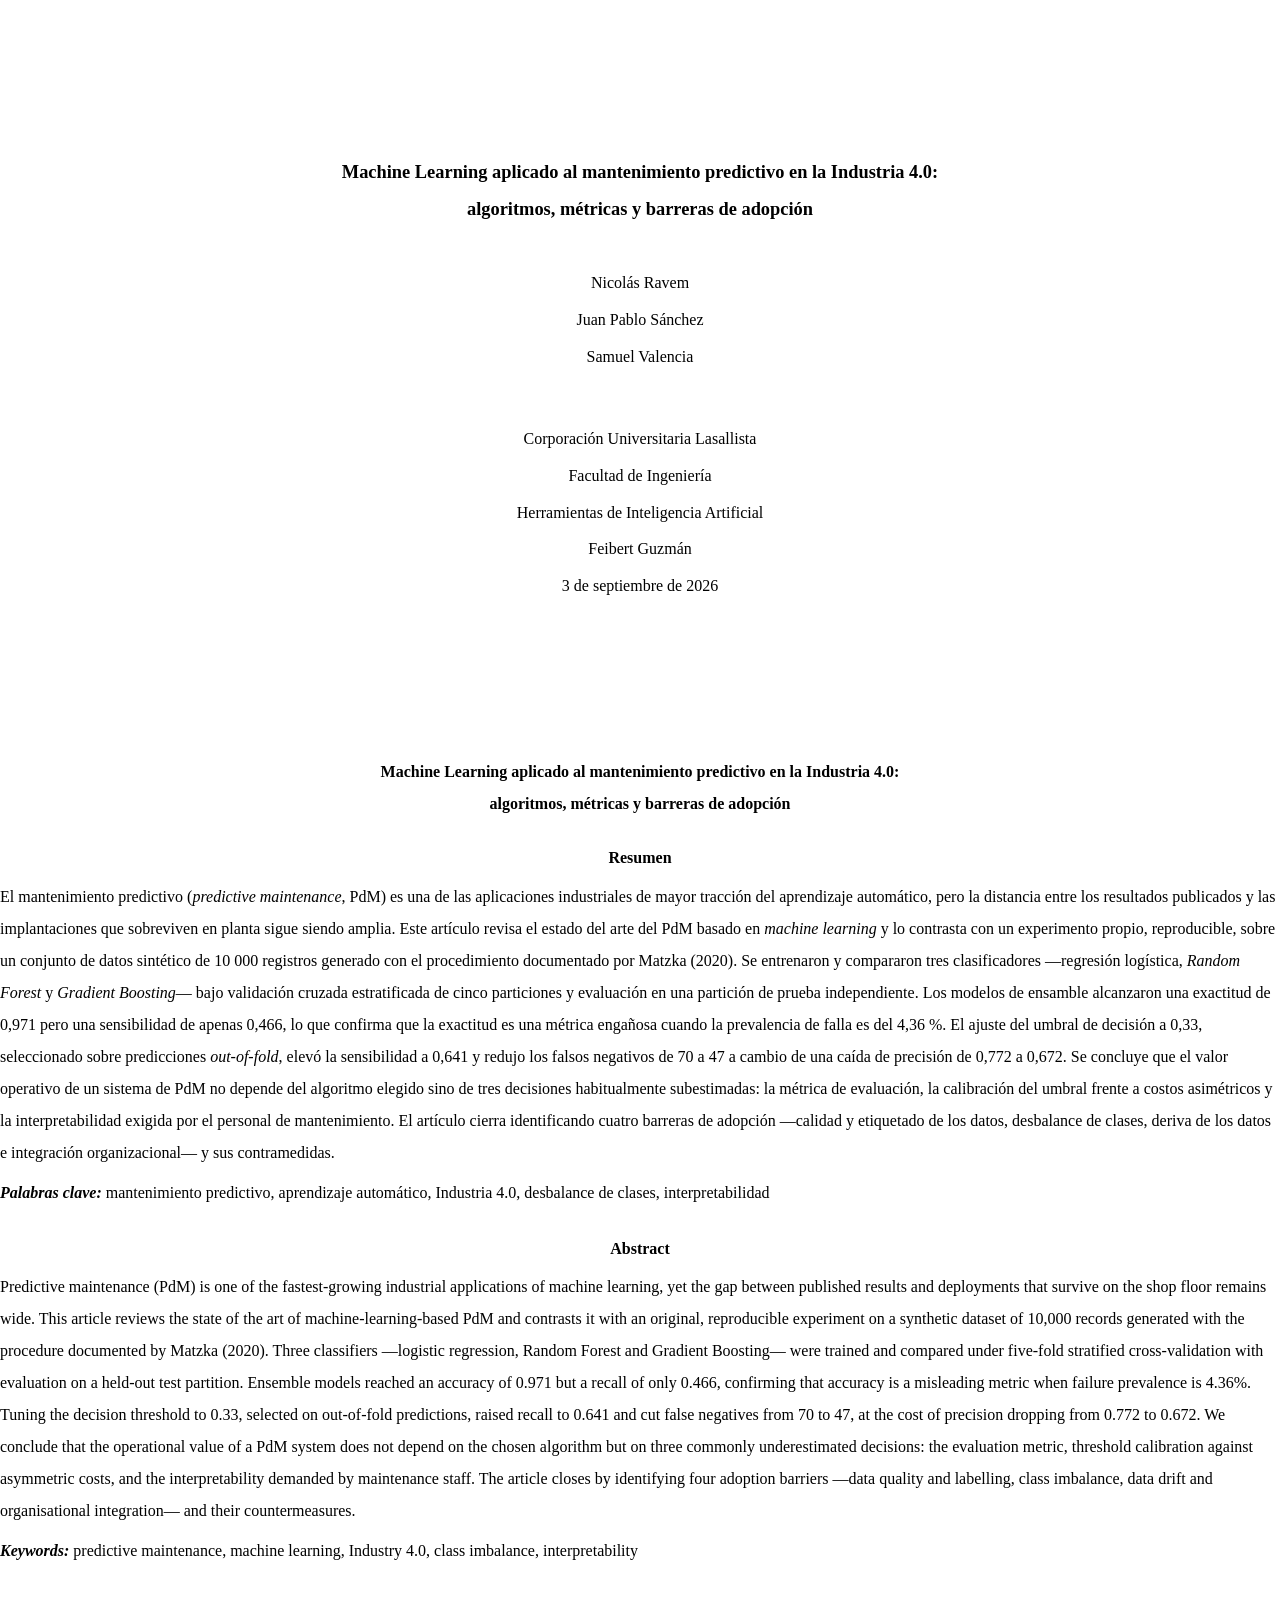
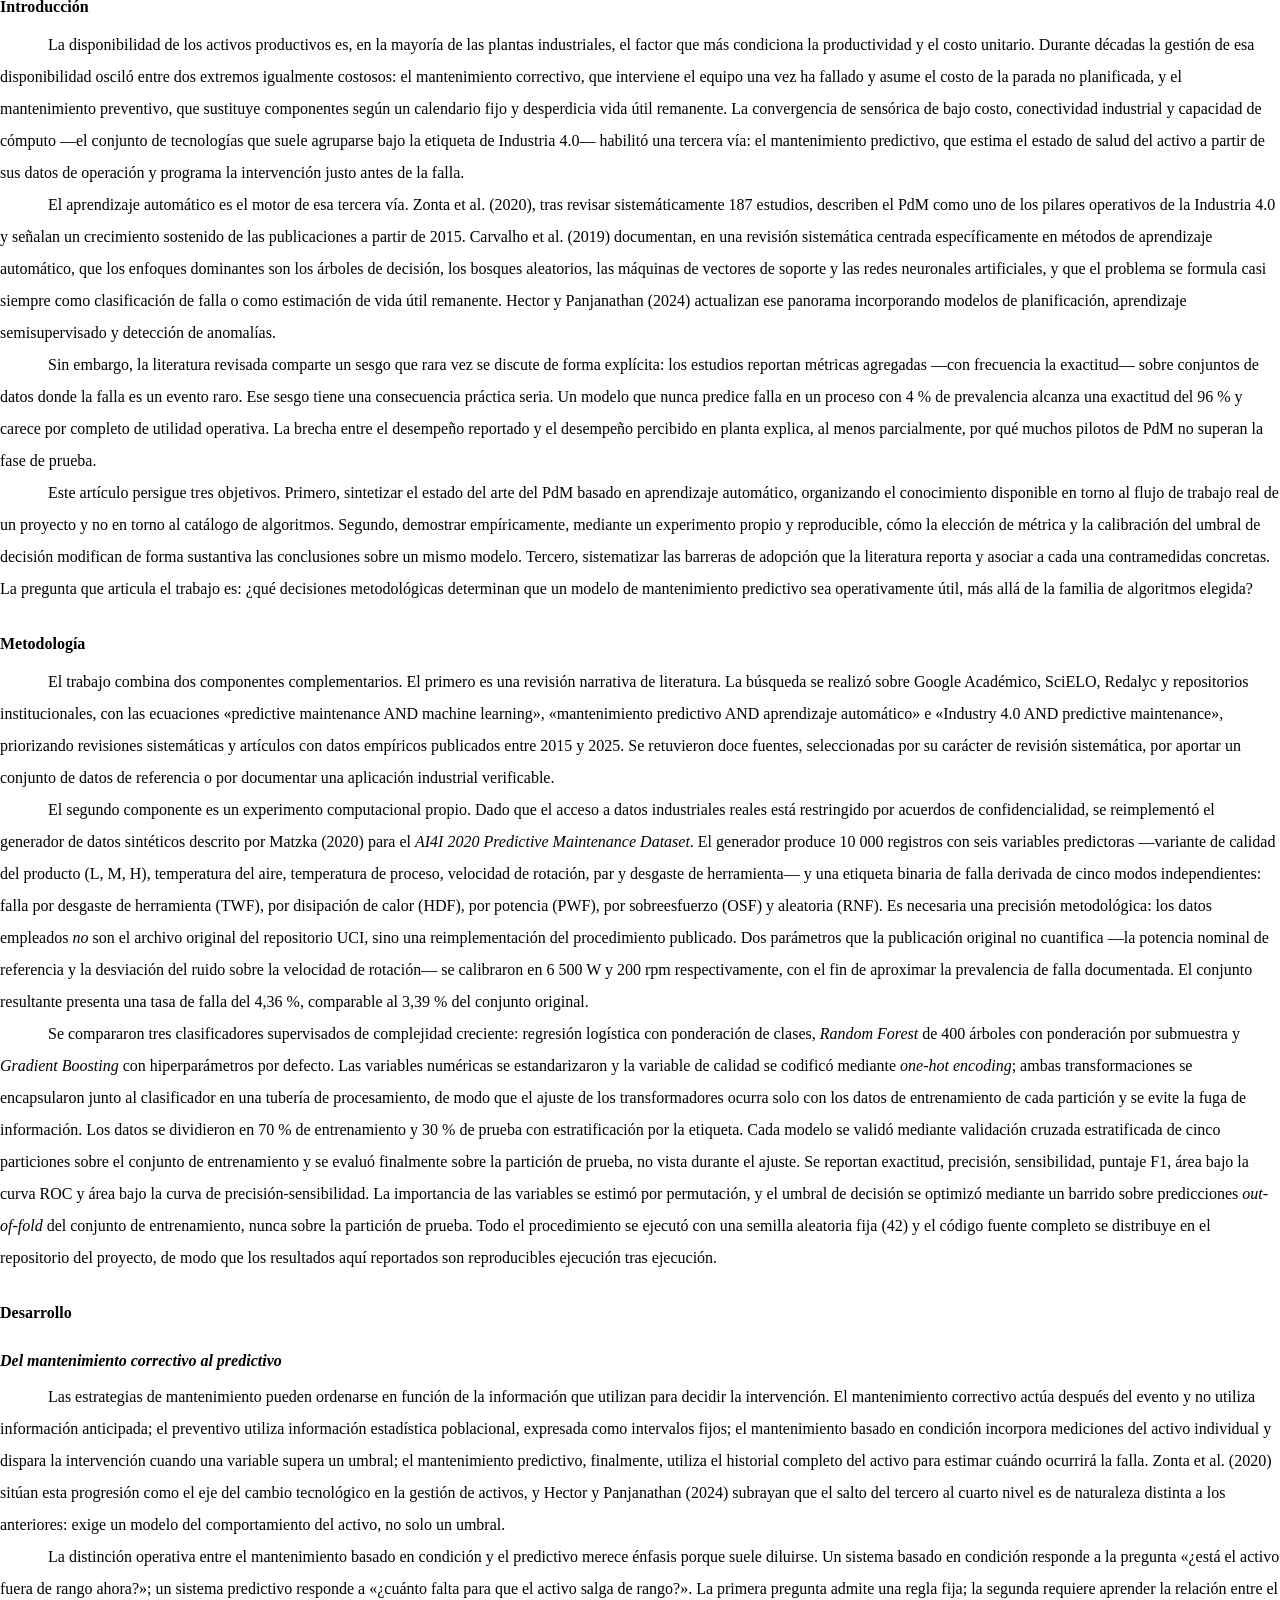
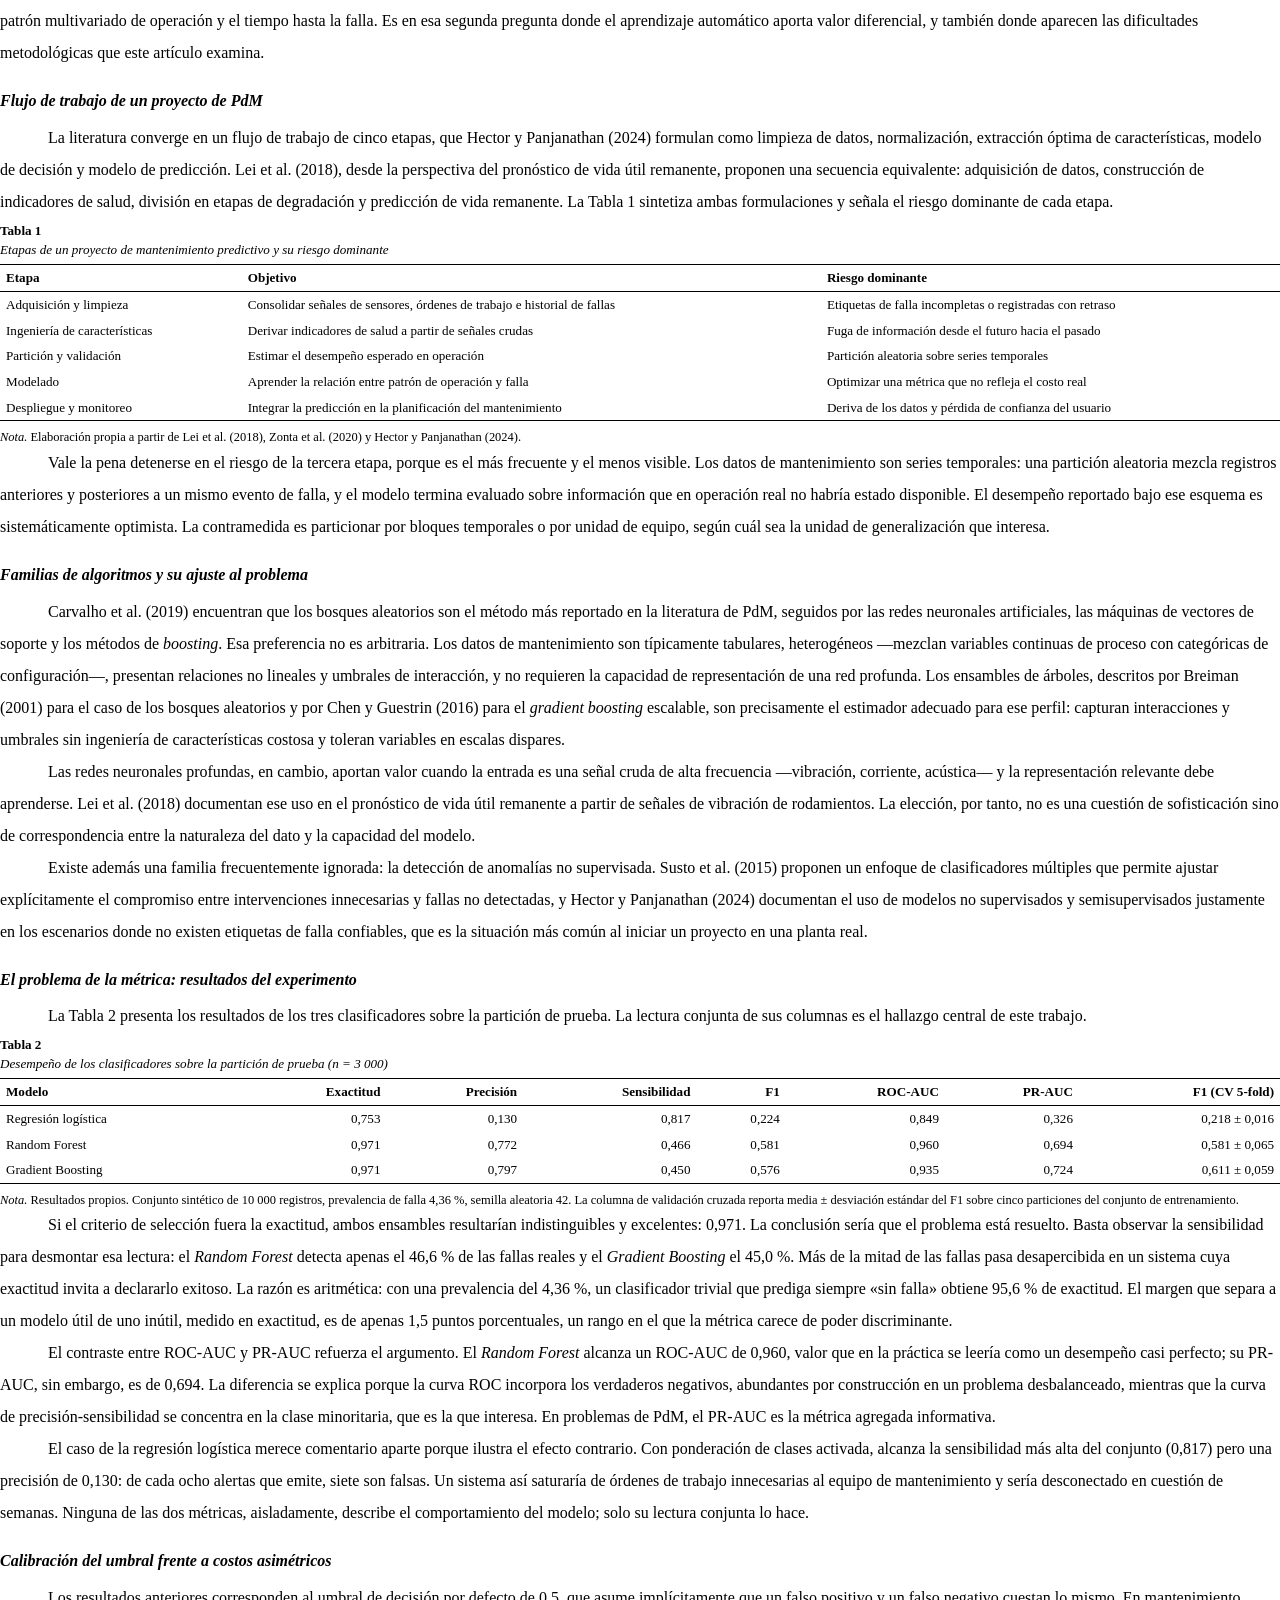
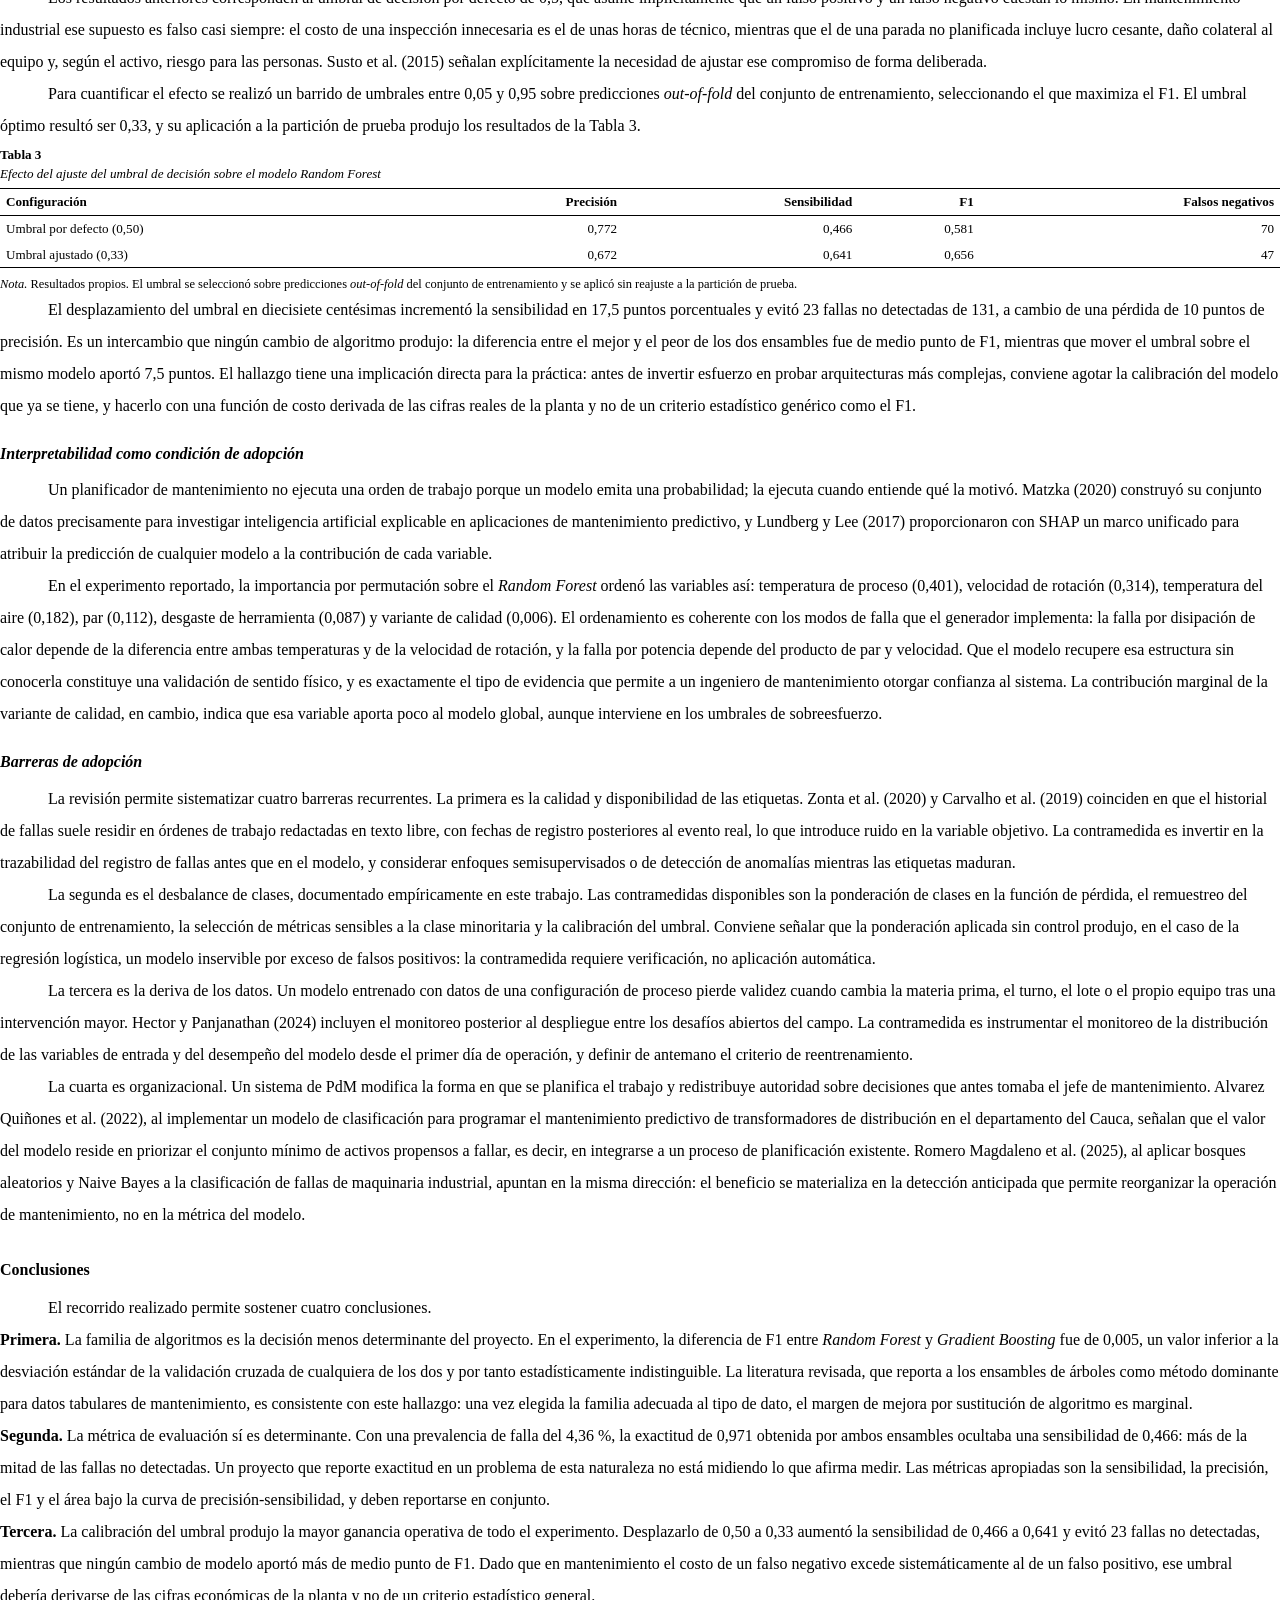
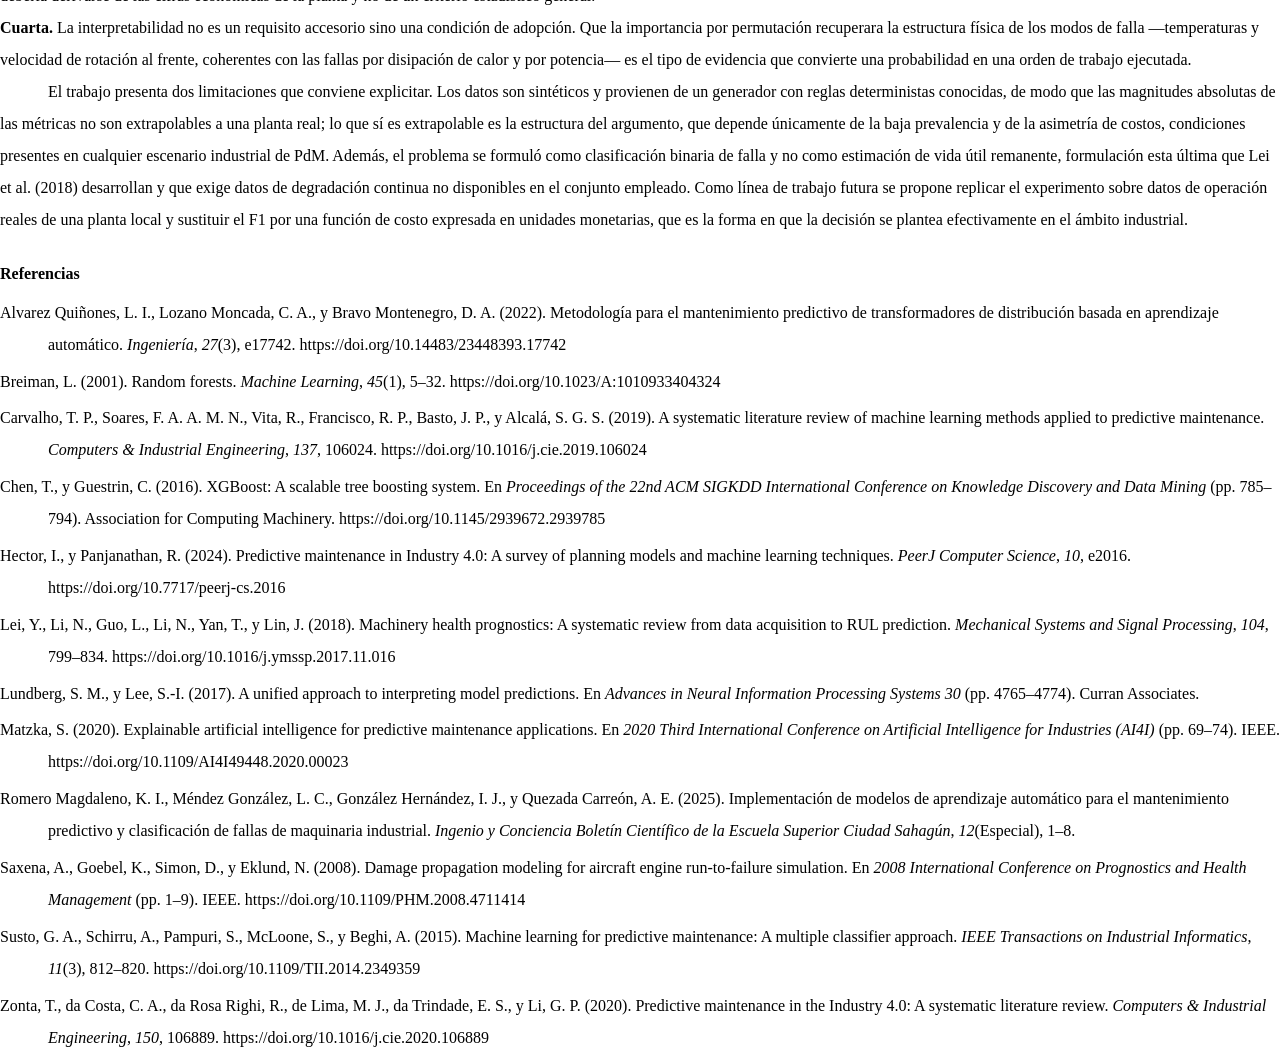
==== commit be2e0e48: "Completa los nombres del equipo y del docente - Portada del artículo: Juan Pablo Sánchez, Samuel Val" ====
--- a/articulo/articulo.html
+++ b/articulo/articulo.html
@@ -82,13 +82,13 @@
   algoritmos, métricas y barreras de adopción</p>
 
   <p>Nicolás Ravem</p>
-  <p>[Integrante 2 del equipo]</p>
-  <p>[Integrante 3 del equipo]</p>
+  <p>Juan Pablo Sánchez</p>
+  <p>Samuel Valencia</p>
 
   <p class="meta">Corporación Universitaria Lasallista</p>
   <p>Facultad de Ingeniería</p>
   <p>Herramientas de Inteligencia Artificial</p>
-  <p>[Nombre del docente]</p>
+  <p>Feibert Guzmán</p>
   <p>3 de septiembre de 2026</p>
 </section>
 
